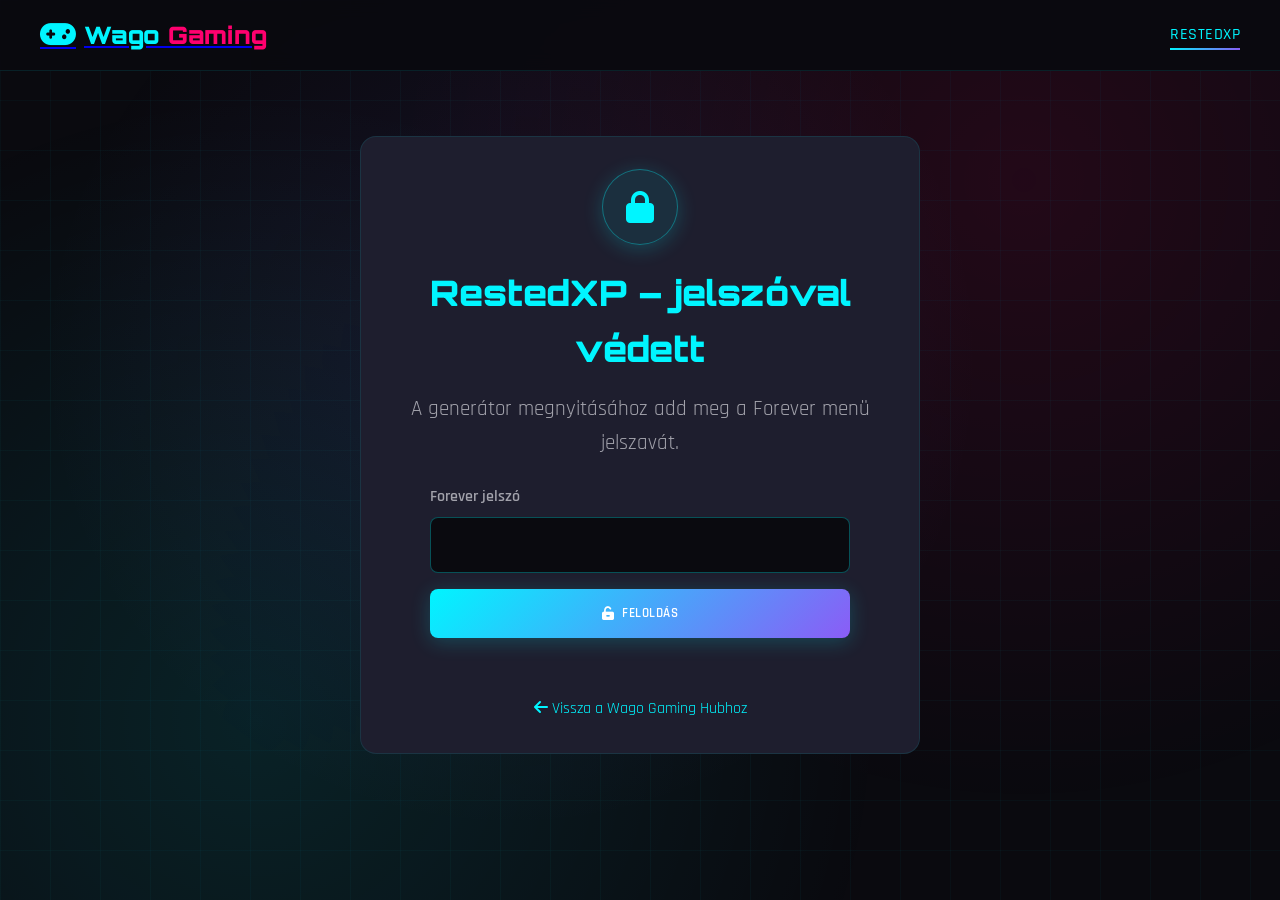
==== RestedXP/index.html @ fc065432 "- updates" ====
<!doctype html>
<html lang="hu">
  <head>
    <meta charset="utf-8" />
    <meta name="viewport" content="width=device-width, initial-scale=1" />
    <title>RestedXP – Wago Gaming Hub</title>
    <link rel="icon" type="image/x-icon" href="../icons/favicon.ico" />
    <link rel="stylesheet" href="../styles.css" />
    <link
      rel="stylesheet"
      href="https://fonts.googleapis.com/css2?family=Orbitron:wght@400;700;900&family=Rajdhani:wght@300;400;500;600;700&display=swap"
    />
    <link rel="stylesheet" href="https://cdnjs.cloudflare.com/ajax/libs/font-awesome/6.0.0/css/all.min.css" />
    <style>
      .rxp-gate-wrap {
        min-height: calc(100vh - 150px);
        display: flex;
        align-items: center;
        justify-content: center;
        padding: 2rem 1rem;
      }
      .rxp-gate-card {
        width: min(100%, 560px);
        text-align: center;
      }
      .rxp-gate-lock {
        width: 76px;
        height: 76px;
        margin: 0 auto 1.25rem;
        border-radius: 50%;
        display: grid;
        place-items: center;
        font-size: 2rem;
        color: var(--primary-color);
        background: rgba(0, 245, 255, 0.08);
        border: 1px solid rgba(0, 245, 255, 0.35);
        box-shadow: var(--shadow-md);
      }
      .rxp-gate-form {
        max-width: 420px;
        margin: 1.5rem auto 0;
        text-align: left;
      }
      .rxp-gate-form label {
        display: block;
        color: var(--text-secondary);
        margin-bottom: 0.45rem;
        font-weight: 600;
      }
      .rxp-gate-input {
        width: 100%;
        padding: 0.9rem 1rem;
        background: var(--bg-primary);
        color: var(--text-primary);
        border: 1px solid rgba(0, 245, 255, 0.3);
        border-radius: var(--border-radius);
        font: inherit;
        outline: none;
      }
      .rxp-gate-input:focus {
        border-color: var(--primary-color);
        box-shadow: var(--shadow-sm);
      }
      .rxp-gate-button {
        width: 100%;
        margin-top: 1rem;
        justify-content: center;
      }
      .rxp-gate-status {
        min-height: 1.6em;
        margin-top: 1rem;
        color: var(--error-color);
        text-align: center;
      }
      .rxp-gate-status.ok {
        color: var(--success-color);
      }
      .rxp-gate-back {
        display: inline-block;
        margin-top: 1rem;
        color: var(--primary-color);
        text-decoration: none;
      }
      .rxp-gate-back:hover {
        text-decoration: underline;
      }
    </style>
  </head>
  <body>
    <div class="background-animation" aria-hidden="true">
      <div class="floating-particles"></div>
      <div class="grid-overlay"></div>
    </div>
    <header class="header">
      <nav class="navbar">
        <a href="../index.html" aria-label="Wago Gaming Hub">
          <div class="logo">
            <i class="fas fa-gamepad"></i><span>Wago <span class="accent">Gaming</span></span>
          </div>
        </a>
        <ul class="nav-links">
          <li><span class="nav-link active">RestedXP</span></li>
        </ul>
        <div class="hamburger" aria-hidden="true"><span></span><span></span><span></span></div>
      </nav>
    </header>

    <main class="main-content">
      <section class="content-section rxp-gate-wrap">
        <div class="category-block rxp-gate-card">
          <div class="rxp-gate-lock"><i class="fas fa-lock" aria-hidden="true"></i></div>
          <h1 class="section-title" style="font-size: clamp(1.5rem, 4vw, 2.2rem)">RestedXP – jelszóval védett</h1>
          <p class="section-subtitle">A generátor megnyitásához add meg a Forever menü jelszavát.</p>
          <form id="rxpUnlockForm" class="rxp-gate-form" autocomplete="off">
            <label for="rxpPassword">Forever jelszó</label>
            <input id="rxpPassword" class="rxp-gate-input" type="password" autocomplete="current-password" required />
            <button id="rxpUnlockButton" class="btn btn-primary rxp-gate-button" type="submit">
              <i class="fas fa-unlock-alt" aria-hidden="true"></i> Feloldás
            </button>
            <p id="rxpGateStatus" class="rxp-gate-status" role="status" aria-live="polite"></p>
          </form>
          <a class="rxp-gate-back" href="../index.html"
            ><i class="fas fa-arrow-left"></i> Vissza a Wago Gaming Hubhoz</a
          >
        </div>
      </section>
    </main>

    <script>
      "use strict";
      (() => {
        const form = document.getElementById("rxpUnlockForm");
        const passwordInput = document.getElementById("rxpPassword");
        const button = document.getElementById("rxpUnlockButton");
        const status = document.getElementById("rxpGateStatus");
        const ENCRYPTED_URL = new URL("./restedxp.enc.json", document.baseURI);

        function setStatus(message, ok = false) {
          status.textContent = message;
          status.classList.toggle("ok", ok);
        }
        function fromBase64(value) {
          if (typeof value !== "string") throw new Error("A titkosított fájl hibás.");
          const binary = atob(value);
          const bytes = new Uint8Array(binary.length);
          for (let i = 0; i < binary.length; i++) bytes[i] = binary.charCodeAt(i);
          return bytes;
        }
        async function decryptHtml(password, payload) {
          if (!window.crypto?.subtle)
            throw new Error(
              "A böngésző nem támogatja a Web Crypto API-t. Nyisd meg HTTPS-en, friss Chrome vagy Edge böngészővel.",
            );
          if (
            !payload ||
            payload.format !== "forever-encrypted-v1" ||
            payload.algorithm !== "AES-GCM-256" ||
            payload.kdf !== "PBKDF2-SHA-256"
          ) {
            throw new Error("A titkosított RestedXP fájl formátuma nem megfelelő.");
          }
          const iterations = Number(payload.iterations);
          if (!Number.isInteger(iterations) || iterations < 100000 || iterations > 2000000) {
            throw new Error("Érvénytelen titkosítási beállítás.");
          }
          const salt = fromBase64(payload.salt);
          const iv = fromBase64(payload.iv);
          const ciphertext = fromBase64(payload.ciphertext);
          if (salt.length < 16 || iv.length !== 12 || ciphertext.length < 16) {
            throw new Error("A titkosított RestedXP fájl hiányos vagy sérült.");
          }
          const encoder = new TextEncoder();
          const material = await crypto.subtle.importKey("raw", encoder.encode(password), "PBKDF2", false, [
            "deriveKey",
          ]);
          const key = await crypto.subtle.deriveKey(
            { name: "PBKDF2", salt, iterations, hash: "SHA-256" },
            material,
            { name: "AES-GCM", length: 256 },
            false,
            ["decrypt"],
          );
          const plain = await crypto.subtle.decrypt({ name: "AES-GCM", iv }, key, ciphertext);
          return new TextDecoder("utf-8", { fatal: true }).decode(plain);
        }

        form.addEventListener("submit", async (event) => {
          event.preventDefault();
          const password = passwordInput.value;
          if (!password) return;
          button.disabled = true;
          button.innerHTML = '<i class="fas fa-spinner fa-spin" aria-hidden="true"></i> Visszafejtés…';
          setStatus("");
          try {
            const response = await fetch(`${ENCRYPTED_URL.href}?v=1`, { cache: "no-store" });
            if (!response.ok) {
              if (response.status === 404)
                throw new Error("A restedxp.enc.json még nincs feltöltve a RestedXP mappába.");
              throw new Error(`Nem sikerült betölteni a titkosított fájlt (HTTP ${response.status}).`);
            }
            const payload = await response.json();
            const html = await decryptHtml(password, payload);
            if (!html.includes('id="generatorForm"') || !html.includes("WAGO_RXP_EMBEDDED_PACK")) {
              throw new Error(
                "A visszafejtett fájl nem a várt RestedXP generátor. Készítsd újra a helyi csomagolóval.",
              );
            }
            // Replaces this gate document with the decrypted, self-contained application.
            passwordInput.value = "";
            document.open();
            document.write(html);
            document.close();
          } catch (error) {
            const wrongPassword = error && (error.name === "OperationError" || error.name === "DataError");
            setStatus(
              wrongPassword
                ? "Hibás Forever jelszó, vagy sérült titkosított fájl."
                : error.message || "Nem sikerült feloldani a RestedXP oldalt.",
            );
            passwordInput.value = "";
            passwordInput.focus();
          } finally {
            button.disabled = false;
            button.innerHTML = '<i class="fas fa-unlock-alt" aria-hidden="true"></i> Feloldás';
          }
        });
      })();
    </script>
  </body>
</html>
---- styles.css ----
/* Reset and Base Styles */
* {
    margin: 0;
    padding: 0;
    box-sizing: border-box;
}

:root {
    /* Modern Gaming Color Palette */
    --primary-color: #00f5ff;
    --secondary-color: #ff006e;
    --accent-color: #8b5cf6;
    --success-color: #10b981;
    --warning-color: #f59e0b;
    --error-color: #ef4444;
    
    /* Dark Theme Colors */
    --bg-primary: #0a0a0f;
    --bg-secondary: #1a1a2e;
    --bg-tertiary: #16213e;
    --bg-card: #1e1e2e;
    --bg-hover: #2a2a3e;
    
    /* Text Colors */
    --text-primary: #ffffff;
    --text-secondary: #a1a1aa;
    --text-muted: #71717a;
    
    /* Gradients */
    --gradient-primary: linear-gradient(135deg, var(--primary-color), var(--accent-color));
    --gradient-secondary: linear-gradient(135deg, var(--secondary-color), var(--accent-color));
    --gradient-dark: linear-gradient(135deg, #1a1a2e, #16213e);
    
    /* Fonts */
    --font-primary: 'Orbitron', monospace;
    --font-secondary: 'Rajdhani', sans-serif;
    
    /* Spacing */
    --spacing-xs: 0.25rem;
    --spacing-sm: 0.5rem;
    --spacing-md: 1rem;
    --spacing-lg: 1.5rem;
    --spacing-xl: 2rem;
    --spacing-2xl: 3rem;
    
    /* Border Radius */
    --border-radius: 0.5rem;
    --border-radius-lg: 1rem;
    
    /* Shadows */
    --shadow-sm: 0 2px 10px rgba(0, 245, 255, 0.1);
    --shadow-md: 0 4px 20px rgba(0, 245, 255, 0.2);
    --shadow-lg: 0 8px 40px rgba(0, 245, 255, 0.3);
    --shadow-glow: 0 0 20px rgba(0, 245, 255, 0.5);
    
    /* Transitions */
    --transition-fast: 0.2s ease;
    --transition-normal: 0.3s ease;
    --transition-slow: 0.5s ease;
}

body {
    font-family: var(--font-secondary);
    background: var(--bg-primary);
    color: var(--text-primary);
    line-height: 1.6;
    overflow-x: hidden;
}

/* Background Animation */
.background-animation {
    position: fixed;
    top: 0;
    left: 0;
    width: 100%;
    height: 100%;
    z-index: -1;
    overflow: hidden;
}

.floating-particles {
    position: absolute;
    width: 100%;
    height: 100%;
    background: radial-gradient(circle at 20% 80%, rgba(0, 245, 255, 0.1) 0%, transparent 50%),
                radial-gradient(circle at 80% 20%, rgba(255, 0, 110, 0.1) 0%, transparent 50%),
                radial-gradient(circle at 40% 40%, rgba(139, 92, 246, 0.1) 0%, transparent 50%);
    animation: float 10s ease-in-out infinite;
}

.grid-overlay {
    position: absolute;
    width: 100%;
    height: 100%;
    background-image: 
        linear-gradient(rgba(0, 245, 255, 0.03) 1px, transparent 1px),
        linear-gradient(90deg, rgba(0, 245, 255, 0.03) 1px, transparent 1px);
    background-size: 50px 50px;
    animation: gridMove 20s linear infinite;
}

@keyframes float {
    0%, 100% { transform: translateY(0px) rotate(0deg); }
    50% { transform: translateY(-20px) rotate(180deg); }
}

@keyframes gridMove {
    0% { transform: translate(0, 0); }
    100% { transform: translate(50px, 50px); }
}

/* Header Styles */
.header {
    position: fixed;
    top: 0;
    left: 0;
    width: 100%;
    background: rgba(10, 10, 15, 0.95);
    backdrop-filter: blur(10px);
    border-bottom: 1px solid rgba(0, 245, 255, 0.1);
    z-index: 1000;
    padding: 0 var(--spacing-lg);
}

.navbar {
    display: flex;
    justify-content: space-between;
    align-items: center;
    max-width: 1200px;
    margin: 0 auto;
    height: 70px;
}

.logo {
    display: flex;
    align-items: center;
    font-family: var(--font-primary);
    font-size: 1.5rem;
    font-weight: 900;
    color: var(--primary-color);
    text-decoration: none;
    gap: var(--spacing-sm);
}

.logo i {
    font-size: 1.8rem;
    animation: pulse 2s infinite;
}

.logo .accent {
    color: var(--secondary-color);
}

@keyframes pulse {
    0%, 100% { transform: scale(1); }
    50% { transform: scale(1.1); }
}

.nav-links {
    display: flex;
    list-style: none;
    gap: var(--spacing-xl);
}

.nav-link {
    color: var(--text-secondary);
    text-decoration: none;
    font-weight: 500;
    text-transform: uppercase;
    letter-spacing: 0.5px;
    position: relative;
    transition: var(--transition-normal);
}

.nav-link::after {
    content: '';
    position: absolute;
    bottom: -5px;
    left: 0;
    width: 0;
    height: 2px;
    background: var(--gradient-primary);
    transition: var(--transition-normal);
}

.nav-link:hover,
.nav-link.active {
    color: var(--primary-color);
}

.nav-link:hover::after,
.nav-link.active::after {
    width: 100%;
}

.hamburger {
    display: none;
    flex-direction: column;
    cursor: pointer;
}

.hamburger span {
    width: 25px;
    height: 3px;
    background: var(--primary-color);
    margin: 3px 0;
    transition: var(--transition-normal);
}

/* Main Content */
.main-content {
    margin-top: 70px;
}

/* Hero Section */
.hero-section {
    min-height: 100vh;
    display: flex;
    align-items: center;
    justify-content: center;
    padding: var(--spacing-2xl);
    background: var(--gradient-dark);
    position: relative;
}

.hero-content {
    max-width: 1200px;
    display: grid;
    grid-template-columns: 1fr 1fr;
    gap: var(--spacing-2xl);
    align-items: center;
}

.hero-text {
    z-index: 2;
}

.hero-title {
    font-family: var(--font-primary);
    font-size: clamp(2rem, 5vw, 4rem);
    font-weight: 900;
    margin-bottom: var(--spacing-md);
    line-height: 1.1;
}

.glitch {
    position: relative;
    display: inline-block;
    color: var(--primary-color);
    animation: glitch 3s infinite;
}

.glitch::before,
.glitch::after {
    content: attr(data-text);
    position: absolute;
    top: 0;
    left: 0;
    width: 100%;
    height: 100%;
}

.glitch::before {
    color: var(--secondary-color);
    animation: glitchTop 3s infinite;
    clip-path: polygon(0 0, 100% 0, 100% 35%, 0 35%);
}

.glitch::after {
    color: var(--accent-color);
    animation: glitchBottom 3s infinite;
    clip-path: polygon(0 65%, 100% 65%, 100% 100%, 0 100%);
}

@keyframes glitch {
    0%, 100% { transform: translate(0); }
    20% { transform: translate(-2px, 2px); }
    40% { transform: translate(-2px, -2px); }
    60% { transform: translate(2px, 2px); }
    80% { transform: translate(2px, -2px); }
}

@keyframes glitchTop {
    0%, 100% { transform: translate(0); }
    20% { transform: translate(-2px, -2px); }
    40% { transform: translate(-2px, 2px); }
    60% { transform: translate(2px, -2px); }
    80% { transform: translate(2px, 2px); }
}

@keyframes glitchBottom {
    0%, 100% { transform: translate(0); }
    20% { transform: translate(-2px, 2px); }
    40% { transform: translate(-2px, -2px); }
    60% { transform: translate(2px, 2px); }
    80% { transform: translate(2px, -2px); }
}

.subtitle {
    display: block;
    font-size: 1.2rem;
    color: var(--text-secondary);
    margin-top: var(--spacing-sm);
}

.hero-description {
    font-size: 1.1rem;
    color: var(--text-secondary);
    margin-bottom: var(--spacing-xl);
    line-height: 1.8;
}

.hero-buttons {
    display: flex;
    gap: var(--spacing-md);
    flex-wrap: wrap;
}

/* Button Styles */
.btn {
    display: inline-flex;
    align-items: center;
    gap: var(--spacing-sm);
    padding: var(--spacing-md) var(--spacing-xl);
    border: none;
    border-radius: var(--border-radius);
    font-family: var(--font-secondary);
    font-weight: 600;
    text-transform: uppercase;
    letter-spacing: 0.5px;
    cursor: pointer;
    transition: var(--transition-normal);
    position: relative;
    overflow: hidden;
}

.btn::before {
    content: '';
    position: absolute;
    top: 50%;
    left: 50%;
    width: 0;
    height: 0;
    background: rgba(255, 255, 255, 0.1);
    border-radius: 50%;
    transform: translate(-50%, -50%);
    transition: var(--transition-slow);
}

.btn:hover::before {
    width: 300px;
    height: 300px;
}

.btn-primary {
    background: var(--gradient-primary);
    color: var(--text-primary);
    box-shadow: var(--shadow-md);
}

.btn-primary:hover {
    transform: translateY(-2px);
    box-shadow: var(--shadow-lg);
}

.btn-secondary {
    background: transparent;
    color: var(--primary-color);
    border: 2px solid var(--primary-color);
}

.btn-secondary:hover {
    background: var(--primary-color);
    color: var(--bg-primary);
    transform: translateY(-2px);
}

/* Hero Visual */
.hero-visual {
    position: relative;
    height: 400px;
    display: flex;
    align-items: center;
    justify-content: center;
}

.floating-ui-elements {
    position: relative;
    width: 100%;
    height: 100%;
}

.ui-element {
    position: absolute;
    display: flex;
    flex-direction: column;
    align-items: center;
    gap: var(--spacing-sm);
    padding: var(--spacing-md);
    background: rgba(30, 30, 46, 0.8);
    border: 1px solid var(--primary-color);
    border-radius: var(--border-radius);
    backdrop-filter: blur(10px);
    animation: float 3s ease-in-out infinite;
}

.ui-element i {
    font-size: 2rem;
    color: var(--primary-color);
}

.ui-element span {
    font-size: 0.9rem;
    color: var(--text-secondary);
    font-weight: 500;
}

.ui-element-1 {
    top: 20%;
    left: 10%;
    animation-delay: 0s;
}

.ui-element-2 {
    top: 50%;
    right: 20%;
    animation-delay: 1s;
}

.ui-element-3 {
    bottom: 20%;
    left: 30%;
    animation-delay: 2s;
}

/* Content Sections */
.content-section {
    padding: var(--spacing-2xl);
    max-width: 1200px;
    margin: 0 auto;
}

.section-header {
    text-align: center;
    margin-bottom: var(--spacing-2xl);
}

.section-title {
    font-family: var(--font-primary);
    font-size: 2.5rem;
    font-weight: 900;
    color: var(--primary-color);
    margin-bottom: var(--spacing-md);
    display: flex;
    align-items: center;
    justify-content: center;
    gap: var(--spacing-md);
}

.section-icon {
    font-size: 3rem;
    animation: bounce 2s infinite;
}

@keyframes bounce {
    0%, 100% { transform: translateY(0); }
    50% { transform: translateY(-10px); }
}

.section-subtitle {
    color: var(--text-secondary);
    font-size: 1.3rem;
}

.section-info {
    text-align: center;
    margin-bottom: var(--spacing-2xl);
    color: var(--secondary-color);
    font-size: 1.4rem;
    max-width: 600px;
    margin-left: auto;
    margin-right: auto;
}


/* Content Grid */
.content-grid {
    display: flex;
    flex-direction: column;
    gap: var(--spacing-2xl);
}

.category-block {
    background: var(--bg-card);
    border-radius: var(--border-radius-lg);
    padding: var(--spacing-xl);
    border: 1px solid rgba(0, 245, 255, 0.1);
    transition: var(--transition-normal);
}

.category-block:hover {
    border-color: var(--primary-color);
    box-shadow: var(--shadow-md);
}

.category-title {
    font-family: var(--font-primary);
    font-size: 1.5rem;
    font-weight: 700;
    color: var(--primary-color);
    margin-bottom: var(--spacing-lg);
    display: flex;
    align-items: center;
    gap: var(--spacing-sm);
}

.category-title i {
    font-size: 1.2rem;
}

/* UI Grid */
.ui-grid {
    display: grid;
    grid-template-columns: repeat(auto-fit, minmax(280px, 1fr));
    gap: var(--spacing-lg);
}

.ui-card {
    background: var(--bg-secondary);
    border-radius: var(--border-radius);
    padding: var(--spacing-lg);
    border: 1px solid rgba(0, 245, 255, 0.1);
    transition: var(--transition-normal);
    position: relative;
    overflow: hidden;
}

.ui-card::before {
    content: '';
    position: absolute;
    top: 0;
    left: -100%;
    width: 100%;
    height: 100%;
    background: linear-gradient(90deg, transparent, rgba(0, 245, 255, 0.1), transparent);
    transition: var(--transition-slow);
}

.ui-card:hover::before {
    left: 100%;
}

.ui-card:hover {
    transform: translateY(-5px);
    border-color: var(--primary-color);
    box-shadow: var(--shadow-lg);
}

.ui-card-header {
    display: flex;
    justify-content: space-between;
    align-items: center;
    margin-bottom: var(--spacing-md);
}

.ui-card-header i {
    font-size: 1.5rem;
    color: var(--primary-color);
}

.version {
    background: var(--gradient-primary);
    color: var(--text-primary);
    padding: var(--spacing-xs) var(--spacing-sm);
    border-radius: 20px;
    font-size: 0.8rem;
    font-weight: 600;
}
.version-new {
    background: var(--gradient-primary);
    color: var(--secondary-color);
    padding: var(--spacing-xs) var(--spacing-sm);
    border-radius: 20px;
    font-size: 1rem;
    font-weight: 600;
     /* ✨ Animáció beállítás */
    animation: bounce 2s infinite ease-in-out;
}

.ui-card h4 {
    font-family: var(--font-primary);
    font-size: 1.2rem;
    font-weight: 600;
    color: var(--text-primary);
    margin-bottom: var(--spacing-lg);
}

.ui-card-footer {
    display: flex;
    gap: var(--spacing-sm);
}

.btn-card {
    flex: 1;
    display: flex;
    align-items: center;
    justify-content: center;
    gap: var(--spacing-xs);
    padding: var(--spacing-sm) var(--spacing-md);
    border: none;
    border-radius: var(--border-radius);
    font-family: var(--font-secondary);
    font-weight: 600;
    font-size: 0.9rem;
    cursor: pointer;
    transition: var(--transition-normal);
    background: var(--primary-color);
    color: var(--bg-primary);
}

.btn-card:hover {
    transform: translateY(-2px);
    box-shadow: var(--shadow-md);
}

.btn-preview {
    background: transparent;
    color: var(--primary-color);
    border: 1px solid var(--primary-color);
}

.btn-preview:hover {
    background: var(--primary-color);
    color: var(--bg-primary);
}

.btn-download {
    flex: 1;
    display: flex;
    align-items: center;
    justify-content: center;
    gap: var(--spacing-xs);
    padding: var(--spacing-sm) var(--spacing-md);
    border: none;
    border-radius: var(--border-radius);
    font-family: var(--font-secondary);
    font-weight: 600;
    font-size: 0.9rem;
    cursor: pointer;
    transition: var(--transition-normal);
    background: var(--primary-color);
    color: var(--bg-primary);
}

.btn-download:hover {
    transform: translateY(-2px);
    box-shadow: var(--shadow-md);
}

.btn-copy {
    flex: 1;
    display: flex;
    align-items: center;
    justify-content: center;
    gap: var(--spacing-xs);
    padding: var(--spacing-sm) var(--spacing-md);
    border: none;
    border-radius: var(--border-radius);
    font-family: var(--font-secondary);
    font-weight: 600;
    font-size: 0.9rem;
    cursor: pointer;
    transition: var(--transition-normal);
    background: var(--primary-color);
    color: var(--bg-primary);
}

.btn-copy:hover {
    transform: translateY(-2px);
    box-shadow: var(--shadow-md);
}

.btn-view {
    flex: 1;
    display: flex;
    align-items: center;
    justify-content: center;
    gap: var(--spacing-xs);
    padding: var(--spacing-sm) var(--spacing-md);
    border: none;
    border-radius: var(--border-radius);
    font-family: var(--font-secondary);
    font-weight: 600;
    font-size: 0.9rem;
    cursor: pointer;
    transition: var(--transition-normal);
    background: var(--primary-color);
    color: var(--bg-primary);
}

.btn-view:hover {
    transform: translateY(-2px);
    box-shadow: var(--shadow-md);
}

/* Stats Section */
.stats-section {
    padding: var(--spacing-2xl);
    background: var(--bg-secondary);
    margin: var(--spacing-2xl) 0;
}

.stats-container {
    max-width: 1200px;
    margin: 0 auto;
    display: grid;
    grid-template-columns: repeat(auto-fit, minmax(200px, 1fr));
    gap: var(--spacing-xl);
}

.stat-item {
    text-align: center;
    padding: var(--spacing-xl);
    background: var(--bg-card);
    border-radius: var(--border-radius);
    border: 1px solid rgba(0, 245, 255, 0.1);
    transition: var(--transition-normal);
}

.stat-item:hover {
    transform: translateY(-5px);
    border-color: var(--primary-color);
    box-shadow: var(--shadow-md);
}

.stat-number {
    font-family: var(--font-primary);
    font-size: 2.5rem;
    font-weight: 900;
    color: var(--primary-color);
    margin-bottom: var(--spacing-sm);
}

.stat-label {
    color: var(--text-secondary);
    font-weight: 500;
    text-transform: uppercase;
    letter-spacing: 0.5px;
}

/* Footer */
.footer {
    background: var(--bg-secondary);
    border-top: 1px solid rgba(0, 245, 255, 0.1);
    padding: var(--spacing-2xl) var(--spacing-lg) var(--spacing-md);
}

.footer-content {
    max-width: 1200px;
    margin: 0 auto;
    display: grid;
    grid-template-columns: repeat(auto-fit, minmax(250px, 1fr));
    gap: var(--spacing-xl);
    margin-bottom: var(--spacing-xl);
}

.footer-section h4 {
    font-family: var(--font-primary);
    font-size: 1.2rem;
    font-weight: 600;
    color: var(--primary-color);
    margin-bottom: var(--spacing-md);
}

.footer-section p {
    color: var(--text-secondary);
    margin-bottom: var(--spacing-sm);
}

.contact-link {
    display: inline-flex;
    align-items: center;
    gap: var(--spacing-sm);
    color: var(--primary-color);
    text-decoration: none;
    transition: var(--transition-normal);
}

.contact-link:hover {
    color: var(--text-primary);
}

.social-links {
    display: flex;
    gap: var(--spacing-md);
}

.social-links a {
    display: flex;
    align-items: center;
    justify-content: center;
    width: 40px;
    height: 40px;
    background: var(--bg-primary);
    border: 1px solid var(--primary-color);
    border-radius: 50%;
    color: var(--primary-color);
    text-decoration: none;
    transition: var(--transition-normal);
}

.social-links a:hover {
    background: var(--primary-color);
    color: var(--bg-primary);
    transform: translateY(-2px);
}

.footer-bottom {
    text-align: center;
    padding-top: var(--spacing-lg);
    border-top: 1px solid rgba(0, 245, 255, 0.1);
    color: var(--text-muted);
}

/* Responsive Design */
@media (max-width: 768px) {
    .hamburger {
        display: flex;
    }
    
    .nav-links {
        display: none;
    }
    
    .hero-content {
        grid-template-columns: 1fr;
        text-align: center;
    }
    
    .hero-buttons {
        justify-content: center;
    }
    
    .section-title {
        font-size: 2rem;
    }
    
    .ui-grid {
        grid-template-columns: 1fr;
    }
    
    .stats-container {
        grid-template-columns: repeat(2, 1fr);
    }
    
    .footer-content {
        grid-template-columns: 1fr;
        text-align: center;
    }
}

@media (max-width: 480px) {
    .stats-container {
        grid-template-columns: 1fr;
    }
    
    .hero-buttons {
        flex-direction: column;
        align-items: center;
    }
    
    .btn {
        width: 100%;
        max-width: 300px;
    }
}

/* Modal háttér */
.modal {
  display: none;
  position: fixed;   /* mindig a viewport-hoz igazodik */
  z-index: 9999;
  top: 0;
  left: 0;
  width: 100%;
  height: 100%;
  background: rgba(0,0,0,0.7);

  display: flex;
  justify-content: center;
  align-items: center;
  overflow-y: auto; /* ha sok szöveg van, lehessen görgetni */
}

.modal.show {
  display: flex;
}

/* Modal doboz */
.modal-content {
  background: #111;
  color: #fff;
  padding: 20px 30px;
  border-radius: 12px;
  max-width: 500px;
  width: 90%;
  text-align: center;
  position: relative;
  box-shadow: 0 0 20px rgba(0,0,0,0.9);

  max-height: 80vh;   /* hogy ne lógjon ki a képernyőről */
  overflow-y: auto;   /* belső görgetés, ha túl nagy a tartalom */
}



/* Bezáró gomb */
.close-btn {
  position: absolute;
  top: 10px; 
  right: 15px; 
  font-size: 28px;
  cursor: pointer;
  color: #ff4444;
}
.close-btn:hover {
  color: #fff;
}


/* Class-specific colors */
.ui-card[data-class="priest"] .ui-card-header i { color: #ffffff; }
.ui-card[data-class="hunter"] .ui-card-header i { color: #aad372; }
.ui-card[data-class="mage"] .ui-card-header i { color: #69ccf0; }
.ui-card[data-class="death-knight"] .ui-card-header i { color: #c41e3a; }
.ui-card[data-class="druid"] .ui-card-header i { color: #ff7d0a; }
.ui-card[data-class="warrior"] .ui-card-header i { color: #c79c6e; }

/* Accessibility */
@media (prefers-reduced-motion: reduce) {
    * {
        animation-duration: 0.01ms !important;
        animation-iteration-count: 1 !important;
        transition-duration: 0.01ms !important;
    }
}

/* Print styles */
@media print {
    .background-animation,
    .header,
    .footer {
        display: none;
    }
    
    .main-content {
        margin-top: 0;
    }
}

/* 🎬 Pattogás animáció */
@keyframes bounce {
    0%, 20%, 50%, 80%, 100% {
        transform: translateY(0);
    }
    40% {
        transform: translateY(-20px);

    }
    60% {
        transform: translateY(-10px);
    }
}

/* VERSION MENU */
.content-menu {
    display: flex;
    justify-content: center;
    align-items: center;
    gap: 0.5rem;
    width: fit-content;
    max-width: 100%;
    margin: 1.5rem auto 0;
    padding: 0.4rem;
    background: rgba(10, 10, 15, 0.85);
    border: 1px solid rgba(0, 245, 255, 0.25);
    border-radius: 0.75rem;
    box-shadow: 0 0 20px rgba(0, 245, 255, 0.08);
    backdrop-filter: blur(10px);
}

.content-menu-item {
    min-width: 120px;
    padding: 0.75rem 1.5rem;
    border: 1px solid transparent;
    border-radius: 0.5rem;
    background: transparent;
    color: var(--text-secondary);
    font-family: var(--font-primary);
    font-size: 0.9rem;
    font-weight: 700;
    letter-spacing: 0.08em;
    text-transform: uppercase;
    cursor: pointer;
    transition: var(--transition-normal);
}

.content-menu-item:hover {
    color: var(--primary-color);
    border-color: rgba(0, 245, 255, 0.25);
    background: rgba(0, 245, 255, 0.05);
}

.content-menu-item.active {
    color: var(--bg-primary);
    background: var(--gradient-primary);
    border-color: var(--primary-color);
    box-shadow: var(--shadow-md);
}

.menu-empty-message {
    display: flex;
    align-items: center;
    justify-content: center;
    gap: 0.75rem;
    max-width: 700px;
    margin: 1.5rem auto 0;
    padding: 1rem 1.25rem;
    border: 1px solid rgba(245, 158, 11, 0.35);
    border-radius: 0.75rem;
    background: rgba(245, 158, 11, 0.08);
    color: var(--warning-color);
    text-align: center;
}

.menu-empty-message[hidden] {
    display: none;
}

@media (max-width: 650px) {
    .content-menu {
        width: 100%;
        overflow-x: auto;
        justify-content: flex-start;
        scrollbar-width: thin;
    }

    .content-menu-item {
        min-width: 100px;
        padding: 0.7rem 1rem;
        flex: 0 0 auto;
    }
}

/* NAV BUTTON */
.nav-btn {
  color: var(--text-secondary); 
  background: none;
  border: none;
  cursor: pointer;
  font: inherit;
}

/* MODAL */
.modal {
  display: none;
  position: fixed;
  z-index: 9999;
  left: 0;
  top: 0;
  width: 100%;
  height: 100%;
  background: rgba(0,0,0,0.7);
  backdrop-filter: blur(5px);
  justify-content: center;
  align-items: center;
}

.modal-content {
  background: #111;
  padding: 30px;
  border-radius: 12px;
  width: 400px;
  text-align: center;
  border: 1px solid #333;
}

.close-modal {
  float: right;
  font-size: 24px;
  cursor: pointer;
}

.macro-buttons {
  display: flex;
  flex-direction: column;
  gap: 15px;
  margin-top: 20px;
}

.btn-copy-macro {
  padding: 10px;
  background: #1f1f1f;
  border: 1px solid #444;
  color: white;
  cursor: pointer;
  border-radius: 6px;
  transition: 0.3s;
}

.btn-copy-macro:hover {
  background: #333;
}

.btn-copy-macro {
  position: relative;
}

/* Tooltip */
.btn-copy-macro::after {
  content: attr(data-tooltip);
  position: absolute;
  bottom: 120%;
  left: 50%;
  transform: translateX(-50%);
  background: #111;
  color: #fff;
  padding: 6px 10px;
  border-radius: 6px;
  font-size: 12px;
  white-space: nowrap;
  opacity: 0;
  pointer-events: none;
  transition: 0.2s ease;
  border: 1px solid #333;
}

/* Arrow */
.btn-copy-macro::before {
  content: "";
  position: absolute;
  bottom: 105%;
  left: 50%;
  transform: translateX(-50%);
  border: 6px solid transparent;
  border-top-color: #111;
  opacity: 0;
  transition: 0.2s ease;
}

.btn-copy-macro:hover::after,
.btn-copy-macro:hover::before {
  opacity: 1;
}

/* ===== Password-protected Forever tab ===== */
.forever-lock-panel[hidden],
#foreverContentMount[hidden] {
    display: none !important;
}

.forever-lock-panel {
    max-width: 620px;
    margin: 2rem auto;
    padding: 0 1rem;
}

.forever-lock-card {
    padding: clamp(1.5rem, 4vw, 2.5rem);
    background: rgba(26, 26, 46, 0.94);
    border: 1px solid rgba(0, 245, 255, 0.35);
    border-radius: 1rem;
    box-shadow: 0 0 28px rgba(0, 245, 255, 0.11);
    text-align: center;
}

.forever-lock-icon {
    width: 4rem;
    height: 4rem;
    display: grid;
    place-items: center;
    margin: 0 auto 1rem;
    border: 1px solid rgba(0, 245, 255, 0.4);
    border-radius: 50%;
    color: var(--primary-color);
    background: rgba(0, 245, 255, 0.08);
    font-size: 1.6rem;
}

.forever-lock-card h3 {
    margin-bottom: 0.65rem;
    color: var(--primary-color);
    font-family: var(--font-primary);
    font-size: clamp(1.05rem, 3vw, 1.35rem);
}

.forever-lock-card > p {
    margin-bottom: 1.3rem;
    color: var(--text-secondary);
}

#foreverUnlockForm {
    max-width: 380px;
    margin: 0 auto;
    display: grid;
    gap: 0.75rem;
    text-align: left;
}

#foreverUnlockForm label {
    color: var(--text-primary);
    font-weight: 600;
}

#foreverPassword {
    width: 100%;
    min-height: 46px;
    padding: 0.75rem 0.9rem;
    border: 1px solid rgba(0, 245, 255, 0.35);
    border-radius: 0.5rem;
    outline: none;
    background: rgba(10, 10, 15, 0.9);
    color: var(--text-primary);
    font: inherit;
}

#foreverPassword:focus {
    border-color: var(--primary-color);
    box-shadow: 0 0 0 3px rgba(0, 245, 255, 0.12);
}

#foreverUnlockButton {
    width: 100%;
    min-height: 46px;
    justify-content: center;
    margin-top: 0.25rem;
}

#foreverUnlockButton:disabled {
    cursor: wait;
    opacity: 0.65;
}

.forever-unlock-message {
    min-height: 1.4em;
    margin: 0;
    color: var(--error-color);
    text-align: center;
    overflow-wrap: anywhere;
}

.forever-unlock-message.success {
    color: var(--success-color);
}

@media (max-width: 480px) {
    .forever-lock-card {
        padding: 1.3rem 1rem;
    }
}

/* ===== FOREVER CLASS UI ===== */
#ForeverMenuClassUI .class-ui-card {
    --class-color: #00f5ff;
    --class-glow: rgba(0, 245, 255, 0.28);
    border-color: var(--class-glow);
    transition: transform var(--transition-normal), border-color var(--transition-normal), box-shadow var(--transition-normal);
}

#ForeverMenuClassUI .class-ui-card:hover {
    border-color: var(--class-color);
    box-shadow: 0 0 22px var(--class-glow);
}

#ForeverMenuClassUI .class-ui-card .class-icon {
    width: 48px;
    height: 48px;
    object-fit: contain;
    padding: 3px;
    border: 1px solid var(--class-color);
    border-radius: 10px;
    background: rgba(5, 5, 12, 0.72);
    box-shadow: 0 0 13px var(--class-glow);
}

#ForeverMenuClassUI .class-ui-card h4 {
    color: var(--class-color);
}

#ForeverMenuClassUI .class-ui-card[data-class="druid"] {
    --class-color: #ff7d0a;
    --class-glow: rgba(255, 125, 10, 0.28);
}
#ForeverMenuClassUI .class-ui-card[data-class="hunter"] {
    --class-color: #aad372;
    --class-glow: rgba(170, 211, 114, 0.28);
}
#ForeverMenuClassUI .class-ui-card[data-class="mage"] {
    --class-color: #3fc7eb;
    --class-glow: rgba(63, 199, 235, 0.28);
}
#ForeverMenuClassUI .class-ui-card[data-class="paladin"] {
    --class-color: #f48cba;
    --class-glow: rgba(244, 140, 186, 0.28);
}
#ForeverMenuClassUI .class-ui-card[data-class="priest"] {
    --class-color: #ffffff;
    --class-glow: rgba(255, 255, 255, 0.24);
}
#ForeverMenuClassUI .class-ui-card[data-class="rogue"] {
    --class-color: #fff468;
    --class-glow: rgba(255, 244, 104, 0.25);
}
#ForeverMenuClassUI .class-ui-card[data-class="shaman"] {
    --class-color: #0070dd;
    --class-glow: rgba(0, 112, 221, 0.3);
}
#ForeverMenuClassUI .class-ui-card[data-class="warlock"] {
    --class-color: #8788ee;
    --class-glow: rgba(135, 136, 238, 0.3);
}
#ForeverMenuClassUI .class-ui-card[data-class="warrior"] {
    --class-color: #c69b6d;
    --class-glow: rgba(198, 155, 109, 0.28);
}

@media (max-width: 640px) {
    #ForeverMenuClassUI .ui-grid {
        grid-template-columns: 1fr;
    }
}
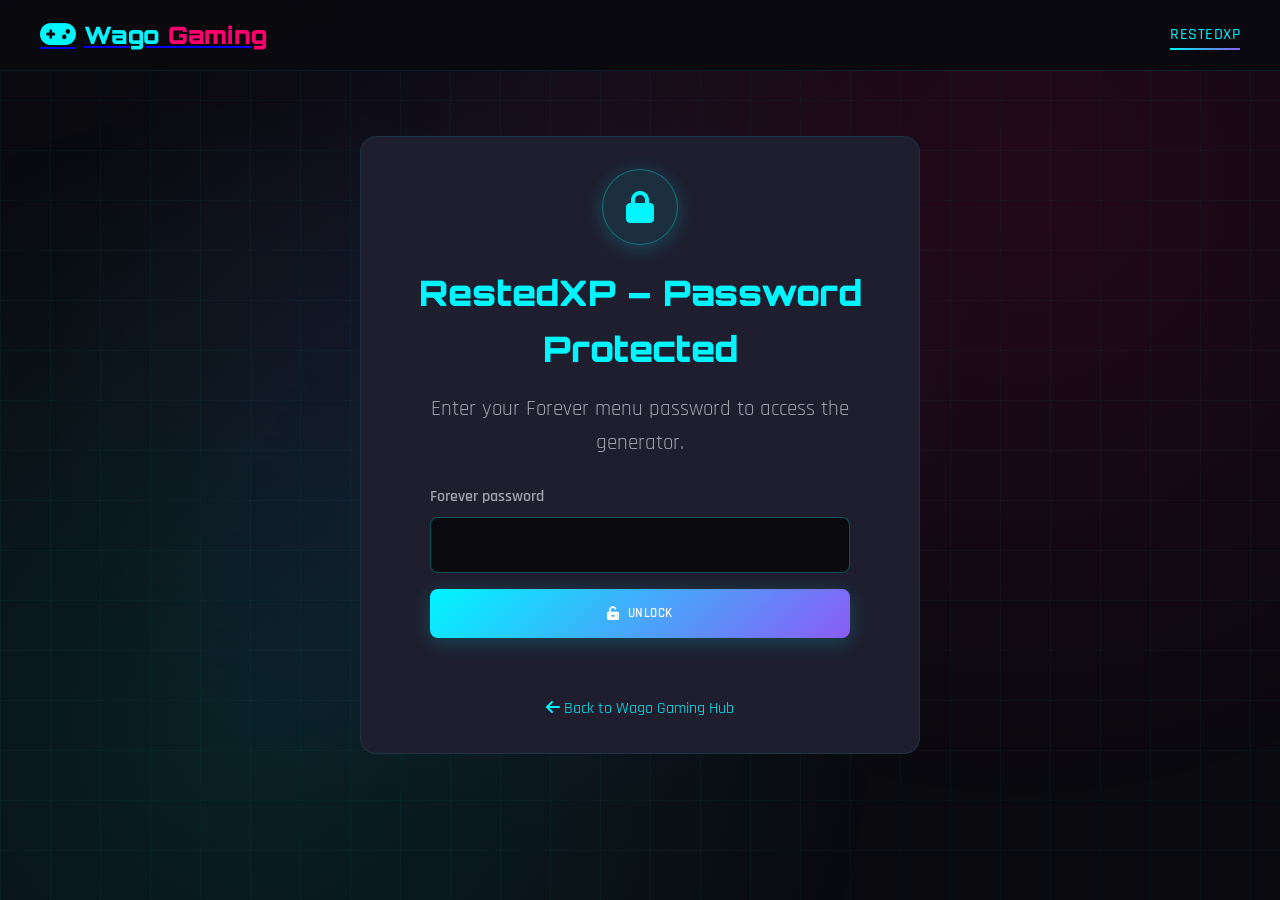
==== commit 8dfeaa4d: "- translate" ====
--- a/RestedXP/index.html
+++ b/RestedXP/index.html
@@ -1,5 +1,5 @@
 <!doctype html>
-<html lang="hu">
+<html lang="en">
   <head>
     <meta charset="utf-8" />
     <meta name="viewport" content="width=device-width, initial-scale=1" />
@@ -109,18 +109,18 @@
       <section class="content-section rxp-gate-wrap">
         <div class="category-block rxp-gate-card">
           <div class="rxp-gate-lock"><i class="fas fa-lock" aria-hidden="true"></i></div>
-          <h1 class="section-title" style="font-size: clamp(1.5rem, 4vw, 2.2rem)">RestedXP – jelszóval védett</h1>
-          <p class="section-subtitle">A generátor megnyitásához add meg a Forever menü jelszavát.</p>
+          <h1 class="section-title" style="font-size: clamp(1.5rem, 4vw, 2.2rem)">RestedXP – Password Protected</h1>
+          <p class="section-subtitle">Enter your Forever menu password to access the generator.</p>
           <form id="rxpUnlockForm" class="rxp-gate-form" autocomplete="off">
-            <label for="rxpPassword">Forever jelszó</label>
+            <label for="rxpPassword">Forever password</label>
             <input id="rxpPassword" class="rxp-gate-input" type="password" autocomplete="current-password" required />
             <button id="rxpUnlockButton" class="btn btn-primary rxp-gate-button" type="submit">
-              <i class="fas fa-unlock-alt" aria-hidden="true"></i> Feloldás
+              <i class="fas fa-unlock-alt" aria-hidden="true"></i> Unlock
             </button>
             <p id="rxpGateStatus" class="rxp-gate-status" role="status" aria-live="polite"></p>
           </form>
           <a class="rxp-gate-back" href="../index.html"
-            ><i class="fas fa-arrow-left"></i> Vissza a Wago Gaming Hubhoz</a
+            ><i class="fas fa-arrow-left"></i> Back to Wago Gaming Hub</a
           >
         </div>
       </section>
@@ -140,7 +140,7 @@
           status.classList.toggle("ok", ok);
         }
         function fromBase64(value) {
-          if (typeof value !== "string") throw new Error("A titkosított fájl hibás.");
+          if (typeof value !== "string") throw new Error("The encrypted file is invalid.");
           const binary = atob(value);
           const bytes = new Uint8Array(binary.length);
           for (let i = 0; i < binary.length; i++) bytes[i] = binary.charCodeAt(i);
@@ -149,7 +149,7 @@
         async function decryptHtml(password, payload) {
           if (!window.crypto?.subtle)
             throw new Error(
-              "A böngésző nem támogatja a Web Crypto API-t. Nyisd meg HTTPS-en, friss Chrome vagy Edge böngészővel.",
+              "Your browser does not support the Web Crypto API. Open this page over HTTPS in an up-to-date version of Chrome or Edge.",
             );
           if (
             !payload ||
@@ -157,17 +157,17 @@
             payload.algorithm !== "AES-GCM-256" ||
             payload.kdf !== "PBKDF2-SHA-256"
           ) {
-            throw new Error("A titkosított RestedXP fájl formátuma nem megfelelő.");
+            throw new Error("The encrypted RestedXP file has an unsupported format.");
           }
           const iterations = Number(payload.iterations);
           if (!Number.isInteger(iterations) || iterations < 100000 || iterations > 2000000) {
-            throw new Error("Érvénytelen titkosítási beállítás.");
+            throw new Error("Invalid encryption settings.");
           }
           const salt = fromBase64(payload.salt);
           const iv = fromBase64(payload.iv);
           const ciphertext = fromBase64(payload.ciphertext);
           if (salt.length < 16 || iv.length !== 12 || ciphertext.length < 16) {
-            throw new Error("A titkosított RestedXP fájl hiányos vagy sérült.");
+            throw new Error("The encrypted RestedXP file is incomplete or corrupted.");
           }
           const encoder = new TextEncoder();
           const material = await crypto.subtle.importKey("raw", encoder.encode(password), "PBKDF2", false, [
@@ -189,20 +189,20 @@
           const password = passwordInput.value;
           if (!password) return;
           button.disabled = true;
-          button.innerHTML = '<i class="fas fa-spinner fa-spin" aria-hidden="true"></i> Visszafejtés…';
+          button.innerHTML = '<i class="fas fa-spinner fa-spin" aria-hidden="true"></i> Decrypting…';
           setStatus("");
           try {
             const response = await fetch(`${ENCRYPTED_URL.href}?v=1`, { cache: "no-store" });
             if (!response.ok) {
               if (response.status === 404)
-                throw new Error("A restedxp.enc.json még nincs feltöltve a RestedXP mappába.");
-              throw new Error(`Nem sikerült betölteni a titkosított fájlt (HTTP ${response.status}).`);
+                throw new Error("restedxp.enc.json has not been uploaded to the RestedXP folder yet.");
+              throw new Error(`Failed to load the encrypted file (HTTP ${response.status}).`);
             }
             const payload = await response.json();
             const html = await decryptHtml(password, payload);
             if (!html.includes('id="generatorForm"') || !html.includes("WAGO_RXP_EMBEDDED_PACK")) {
               throw new Error(
-                "A visszafejtett fájl nem a várt RestedXP generátor. Készítsd újra a helyi csomagolóval.",
+                "The decrypted file is not the expected RestedXP generator. Please rebuild it using the local packager.",
               );
             }
             // Replaces this gate document with the decrypted, self-contained application.
@@ -214,14 +214,14 @@
             const wrongPassword = error && (error.name === "OperationError" || error.name === "DataError");
             setStatus(
               wrongPassword
-                ? "Hibás Forever jelszó, vagy sérült titkosított fájl."
-                : error.message || "Nem sikerült feloldani a RestedXP oldalt.",
+                ? "Incorrect Forever password or corrupted encrypted file."
+                : error.message || "Failed to unlock the RestedXP page.",
             );
             passwordInput.value = "";
             passwordInput.focus();
           } finally {
             button.disabled = false;
-            button.innerHTML = '<i class="fas fa-unlock-alt" aria-hidden="true"></i> Feloldás';
+            button.innerHTML = '<i class="fas fa-unlock-alt" aria-hidden="true"></i> Unlock';
           }
         });
       })();
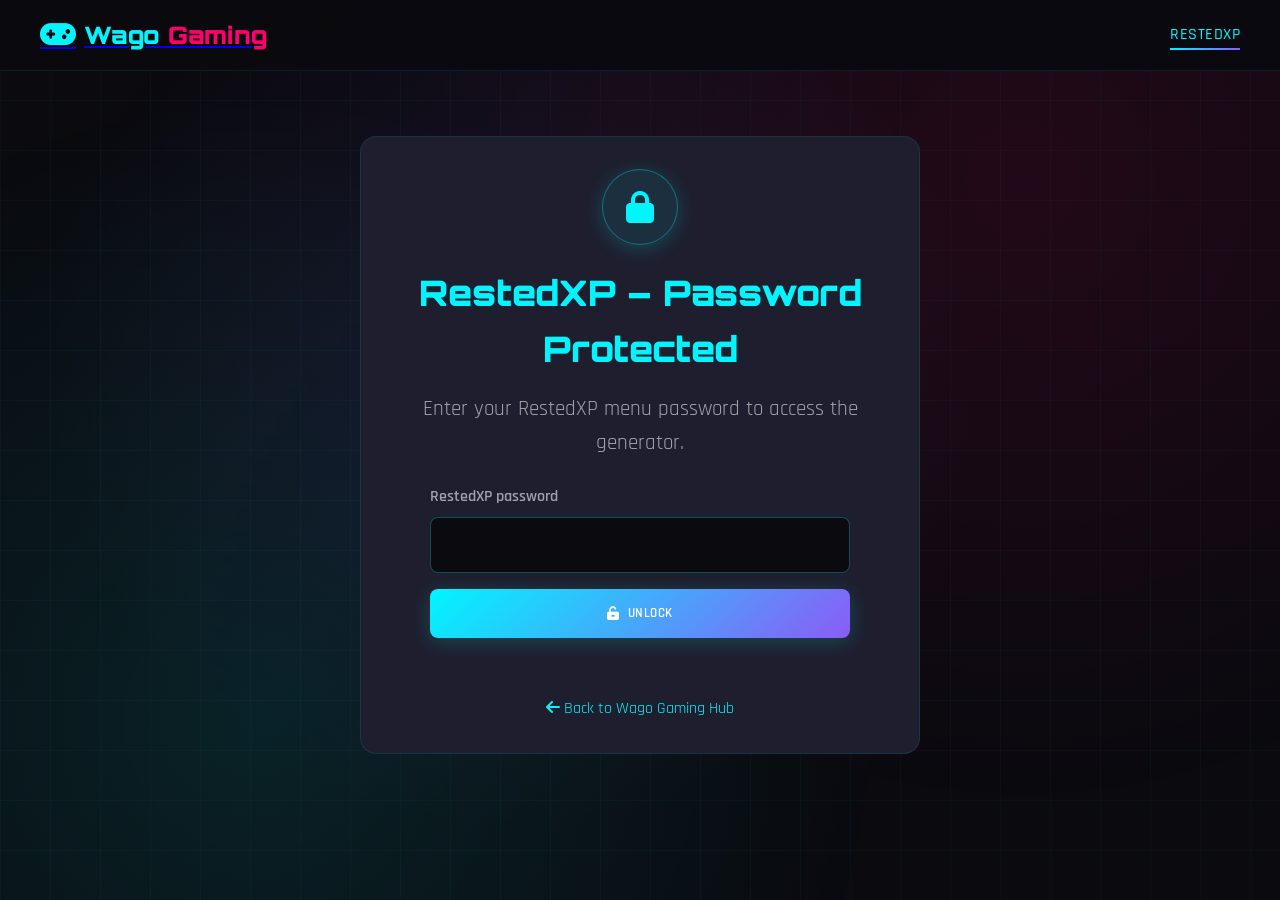
==== commit b90d1bd1: "- add password - change rexp label" ====
--- a/RestedXP/index.html
+++ b/RestedXP/index.html
@@ -110,18 +110,16 @@
         <div class="category-block rxp-gate-card">
           <div class="rxp-gate-lock"><i class="fas fa-lock" aria-hidden="true"></i></div>
           <h1 class="section-title" style="font-size: clamp(1.5rem, 4vw, 2.2rem)">RestedXP – Password Protected</h1>
-          <p class="section-subtitle">Enter your Forever menu password to access the generator.</p>
+          <p class="section-subtitle">Enter your RestedXP menu password to access the generator.</p>
           <form id="rxpUnlockForm" class="rxp-gate-form" autocomplete="off">
-            <label for="rxpPassword">Forever password</label>
+            <label for="rxpPassword">RestedXP password</label>
             <input id="rxpPassword" class="rxp-gate-input" type="password" autocomplete="current-password" required />
             <button id="rxpUnlockButton" class="btn btn-primary rxp-gate-button" type="submit">
               <i class="fas fa-unlock-alt" aria-hidden="true"></i> Unlock
             </button>
             <p id="rxpGateStatus" class="rxp-gate-status" role="status" aria-live="polite"></p>
           </form>
-          <a class="rxp-gate-back" href="../index.html"
-            ><i class="fas fa-arrow-left"></i> Back to Wago Gaming Hub</a
-          >
+          <a class="rxp-gate-back" href="../index.html"><i class="fas fa-arrow-left"></i> Back to Wago Gaming Hub</a>
         </div>
       </section>
     </main>
--- a/styles.css
+++ b/styles.css
@@ -1330,3 +1330,97 @@
     }
 }
 
+/* ===== CLASSIC + TBC COLLAPSIBLE CATEGORY PANELS ===== */
+/* Match the Forever accordion: separated panels, right-side cyan chevron. */
+details.category-block.version-accordion {
+    margin-bottom: 12px;
+}
+
+details.category-block.version-accordion > .ui-grid {
+    margin-top: 16px;
+}
+
+details.category-block.version-accordion > summary {
+    display: flex;
+    align-items: center;
+    justify-content: space-between;
+    gap: 1.25rem;
+    width: 100%;
+    cursor: pointer;
+    list-style: none;
+    user-select: none;
+}
+
+details.category-block.version-accordion > summary::-webkit-details-marker {
+    display: none;
+}
+
+details.category-block.version-accordion > summary::marker {
+    content: "";
+}
+
+details.category-block.version-accordion > summary > .category-title {
+    display: flex;
+    align-items: center;
+    gap: 0.7rem;
+    flex: 1 1 auto;
+    min-width: 0;
+    margin: 0;
+}
+
+details.category-block.version-accordion .category-toggle-indicator {
+    display: grid;
+    place-items: center;
+    flex: 0 0 42px;
+    width: 42px;
+    height: 42px;
+    margin-left: auto;
+    border: 1px solid rgba(0, 245, 255, 0.34);
+    border-radius: 12px;
+    color: #00f5ff;
+    background: linear-gradient(145deg, rgba(0, 245, 255, 0.13), rgba(0, 245, 255, 0.035));
+    box-shadow: inset 0 0 16px rgba(0, 245, 255, 0.055), 0 0 14px rgba(0, 245, 255, 0.07);
+    transition: background 180ms ease, border-color 180ms ease, box-shadow 180ms ease;
+}
+
+details.category-block.version-accordion .category-toggle-indicator i {
+    font-size: 16px;
+    transition: transform 220ms ease;
+}
+
+details.category-block.version-accordion > summary:hover .category-toggle-indicator,
+details.category-block.version-accordion > summary:focus-visible .category-toggle-indicator {
+    border-color: rgba(0, 245, 255, 0.85);
+    background: rgba(0, 245, 255, 0.16);
+    box-shadow: inset 0 0 18px rgba(0, 245, 255, 0.1), 0 0 18px rgba(0, 245, 255, 0.2);
+}
+
+details.category-block.version-accordion > summary:focus-visible {
+    outline: 2px solid rgba(0, 245, 255, 0.8);
+    outline-offset: 5px;
+    border-radius: 8px;
+}
+
+details.category-block.version-accordion[open] > summary .category-toggle-indicator i {
+    transform: rotate(180deg);
+}
+
+@media (prefers-reduced-motion: reduce) {
+    details.category-block.version-accordion .category-toggle-indicator,
+    details.category-block.version-accordion .category-toggle-indicator i {
+        transition: none;
+    }
+}
+
+@media (max-width: 480px) {
+    details.category-block.version-accordion > summary {
+        gap: 0.75rem;
+    }
+
+    details.category-block.version-accordion .category-toggle-indicator {
+        flex-basis: 38px;
+        width: 38px;
+        height: 38px;
+    }
+}
+
